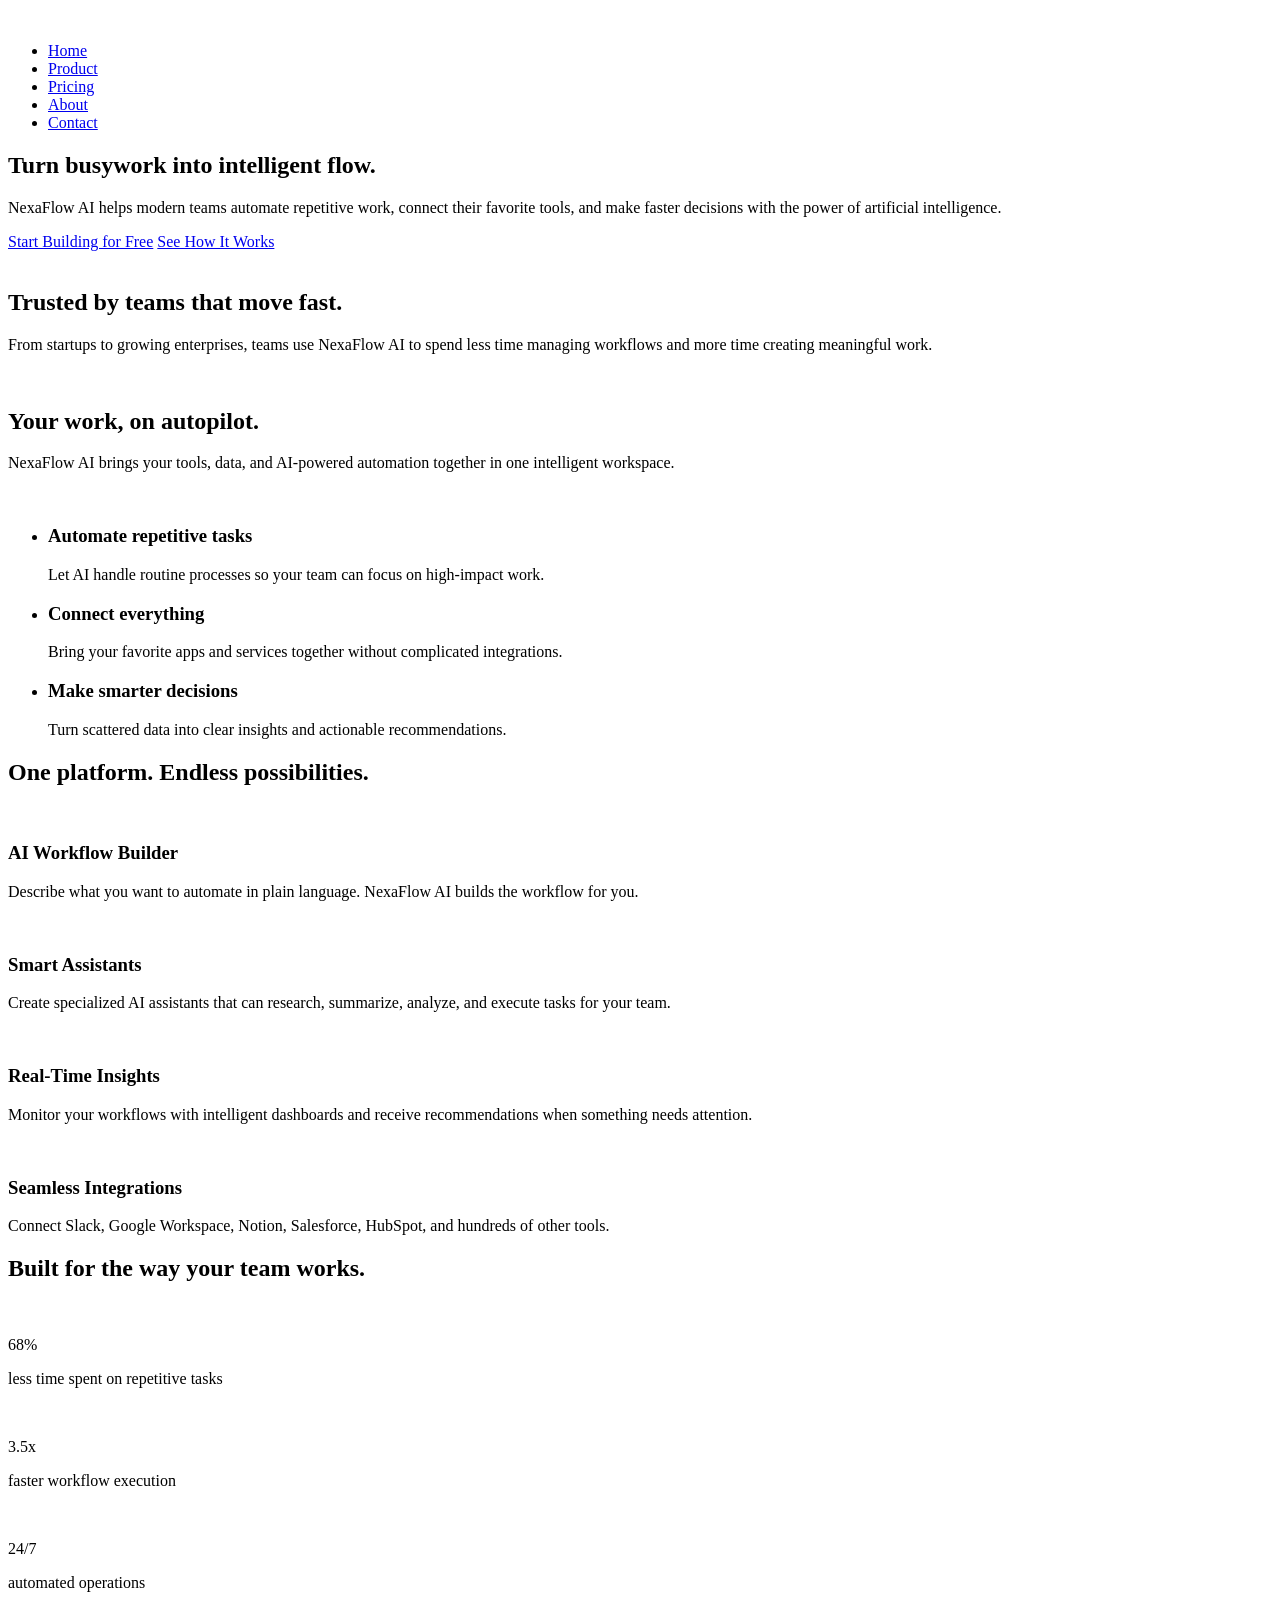
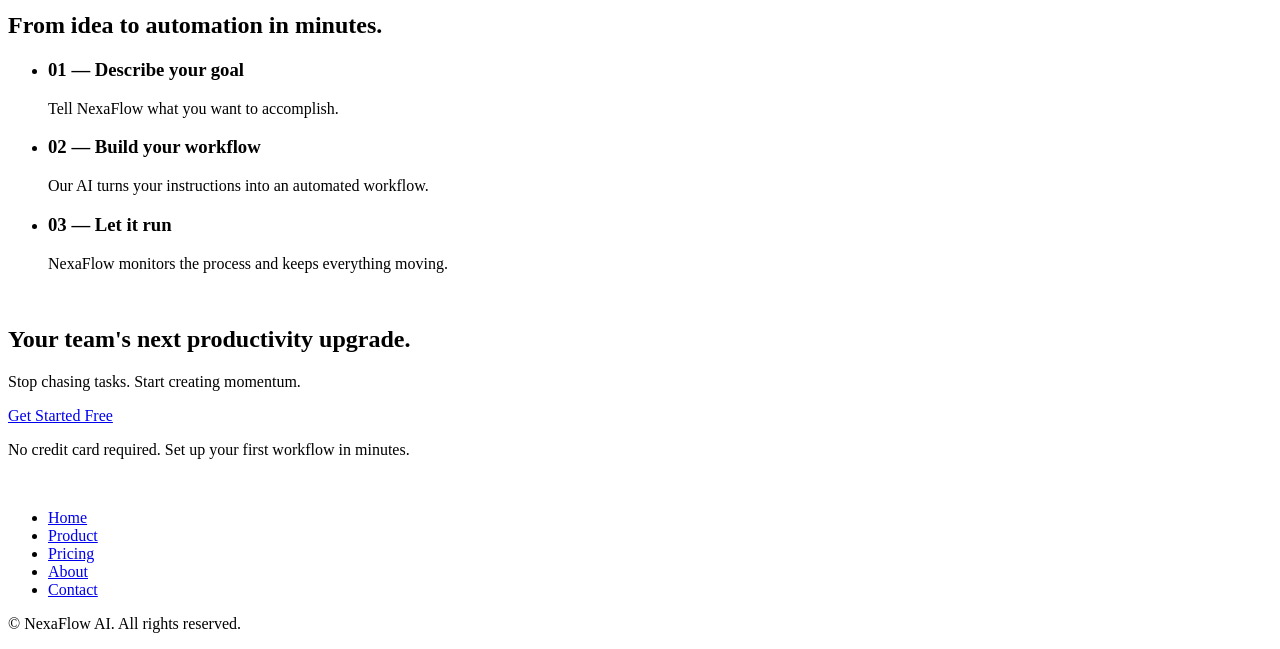
==== index.html @ 8fc052a5 "Add text content for product page" ====
<!doctype html>
<html lang="en">
  <head>
    <meta charset="UTF-8" />
    <meta name="viewport" content="width=device-width, initial-scale=1.0" />
    <title>NexaFlow AI | Home</title>
  </head>
  <body>
    <header>
      <img src="" alt="" />
      <nav>
        <ul>
          <li><a href="./index.html">Home</a></li>
          <li><a href="./pages/product.html">Product</a></li>
          <li><a href="#">Pricing</a></li>
          <li><a href="#">About</a></li>
          <li><a href="#">Contact</a></li>
        </ul>
      </nav>
    </header>
    <main>
      <section>
        <div>
          <h1>Turn busywork into intelligent flow.</h1>
          <p>
            NexaFlow AI helps modern teams automate repetitive work, connect
            their favorite tools, and make faster decisions with the power of
            artificial intelligence.
          </p>
          <a href="#">Start Building for Free</a>
          <a href="#">See How It Works</a>
        </div>
        <img src="" alt="" />
      </section>
      <section>
        <div>
          <h2>Trusted by teams that move fast.</h2>
          <p>
            From startups to growing enterprises, teams use NexaFlow AI to spend
            less time managing workflows and more time creating meaningful work.
          </p>
        </div>
        <div>
          <img src="" alt="" />
          <img src="" alt="" />
          <img src="" alt="" />
          <img src="" alt="" />
          <img src="" alt="" />
          <img src="" alt="" />
        </div>
      </section>
      <section>
        <div>
          <h2>Your work, on autopilot.</h2>
          <p>
            NexaFlow AI brings your tools, data, and AI-powered automation
            together in one intelligent workspace.
          </p>
        </div>
        <div>
          <img src="" alt="" />
          <ul>
            <li>
              <h3>Automate repetitive tasks</h3>
              <p>
                Let AI handle routine processes so your team can focus on
                high-impact work.
              </p>
            </li>
            <li>
              <h3>Connect everything</h3>
              <p>
                Bring your favorite apps and services together without
                complicated integrations.
              </p>
            </li>
            <li>
              <h3>Make smarter decisions</h3>
              <p>
                Turn scattered data into clear insights and actionable
                recommendations.
              </p>
            </li>
          </ul>
        </div>
      </section>
      <section>
        <h2>One platform. Endless possibilities.</h2>
        <div>
          <div>
            <img src="" alt="" />
            <h3>AI Workflow Builder</h3>
            <p>
              Describe what you want to automate in plain language. NexaFlow AI
              builds the workflow for you.
            </p>
          </div>
          <div>
            <img src="" alt="" />
            <h3>Smart Assistants</h3>
            <p>
              Create specialized AI assistants that can research, summarize,
              analyze, and execute tasks for your team.
            </p>
          </div>
          <div>
            <img src="" alt="" />
            <h3>Real-Time Insights</h3>
            <p>
              Monitor your workflows with intelligent dashboards and receive
              recommendations when something needs attention.
            </p>
          </div>
          <div>
            <img src="" alt="" />
            <h3>Seamless Integrations</h3>
            <p>
              Connect Slack, Google Workspace, Notion, Salesforce, HubSpot, and
              hundreds of other tools.
            </p>
          </div>
        </div>
      </section>
      <section>
        <h2>Built for the way your team works.</h2>
        <div>
          <div>
            <div>
              <img src="" alt="" />
              <p>68%</p>
            </div>
            <p>less time spent on repetitive tasks</p>
          </div>
          <div>
            <div>
              <img src="" alt="" />
              <p>3.5x</p>
            </div>
            <p>faster workflow execution</p>
          </div>
          <div>
            <div>
              <img src="" alt="" />
              <p>24/7</p>
            </div>
            <p>automated operations</p>
          </div>
        </div>
      </section>
      <section>
        <h2>From idea to automation in minutes.</h2>
        <ul>
          <li>
            <h3>01 — Describe your goal</h3>
            <p>Tell NexaFlow what you want to accomplish.</p>
          </li>
          <li>
            <h3>02 — Build your workflow</h3>
            <p>Our AI turns your instructions into an automated workflow.</p>
          </li>
          <li>
            <h3>03 — Let it run</h3>
            <p>NexaFlow monitors the process and keeps everything moving.</p>
          </li>
        </ul>
        <img src="" alt="" />
      </section>
      <section>
        <h2>Your team's next productivity upgrade.</h2>
        <p>Stop chasing tasks. Start creating momentum.</p>
        <a href="#">Get Started Free</a>
        <p>No credit card required. Set up your first workflow in minutes.</p>
      </section>
    </main>
    <footer>
      <img src="" alt="" />
      <nav>
        <ul>
          <li><a href="#">Home</a></li>
          <li><a href="#">Product</a></li>
          <li><a href="#">Pricing</a></li>
          <li><a href="#">About</a></li>
          <li><a href="#">Contact</a></li>
        </ul>
      </nav>
      <p>&copy; NexaFlow AI. All rights reserved.</p>
    </footer>
  </body>
</html>
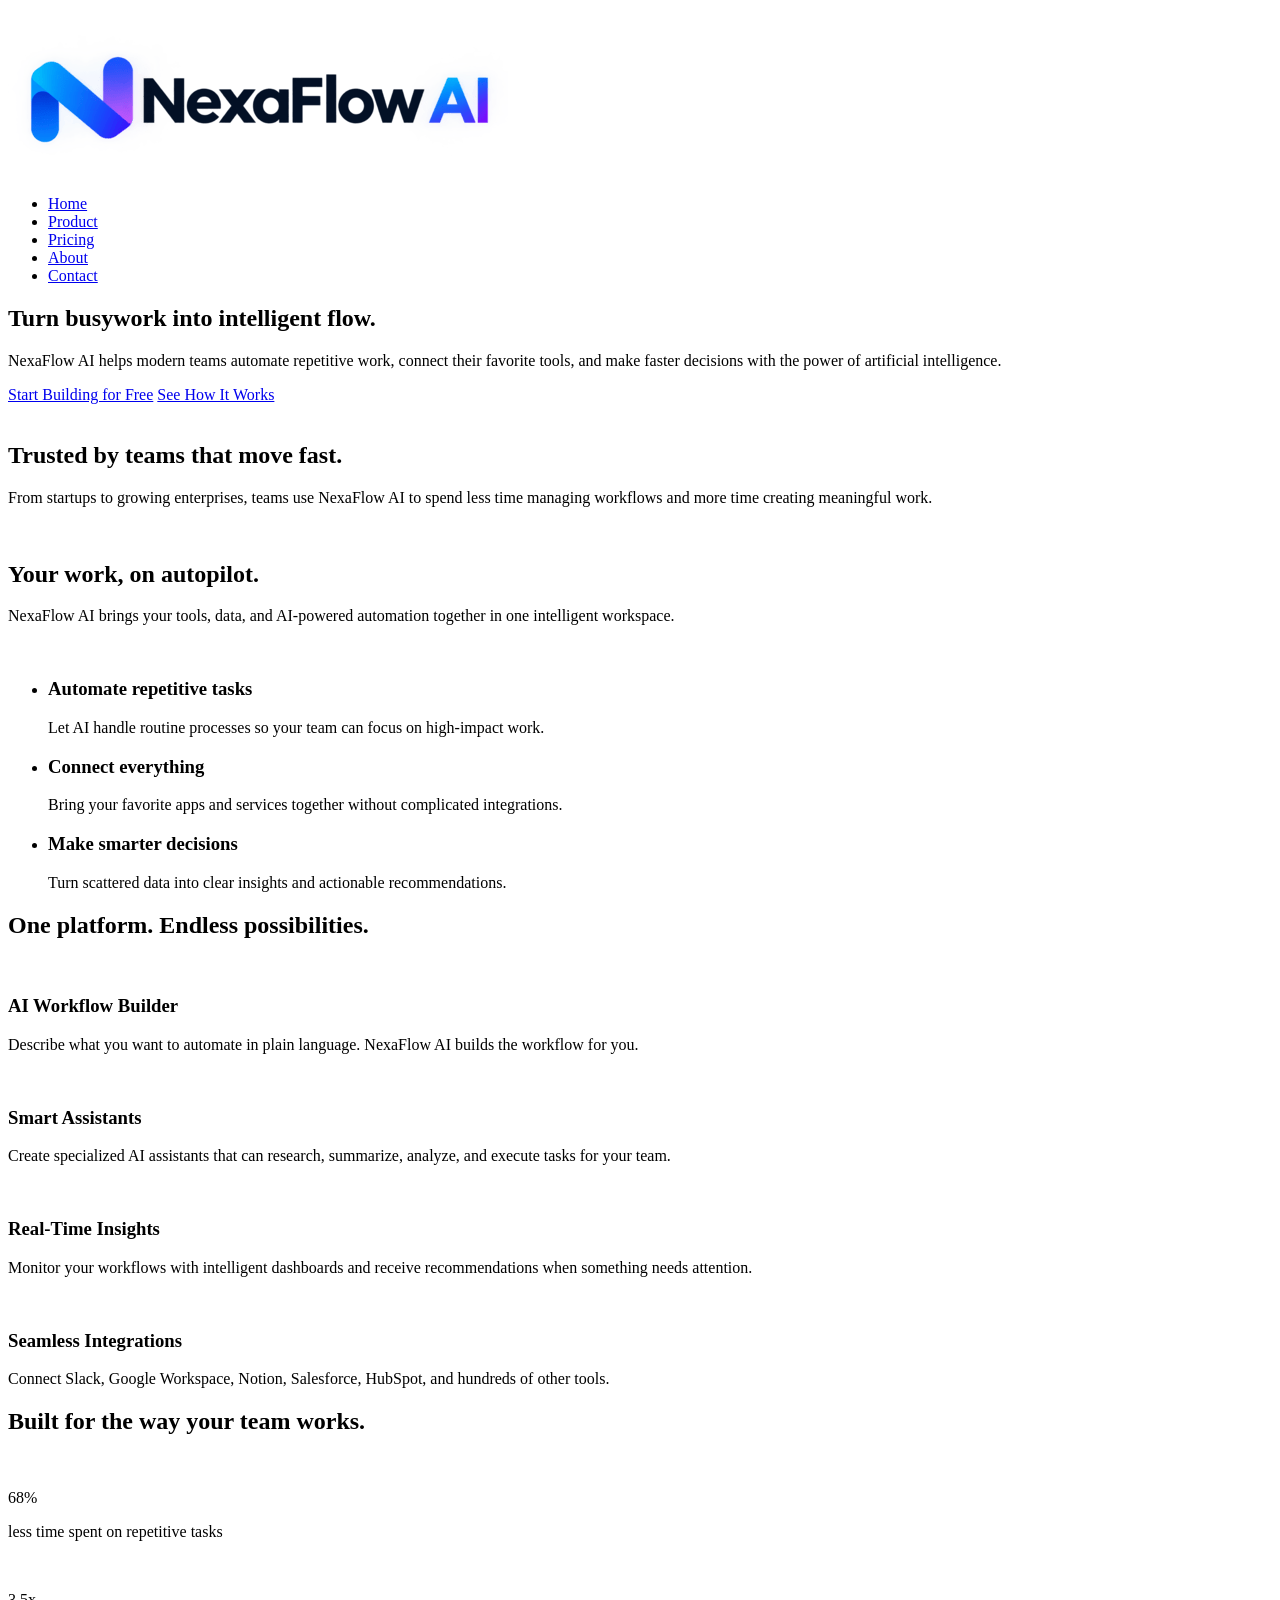
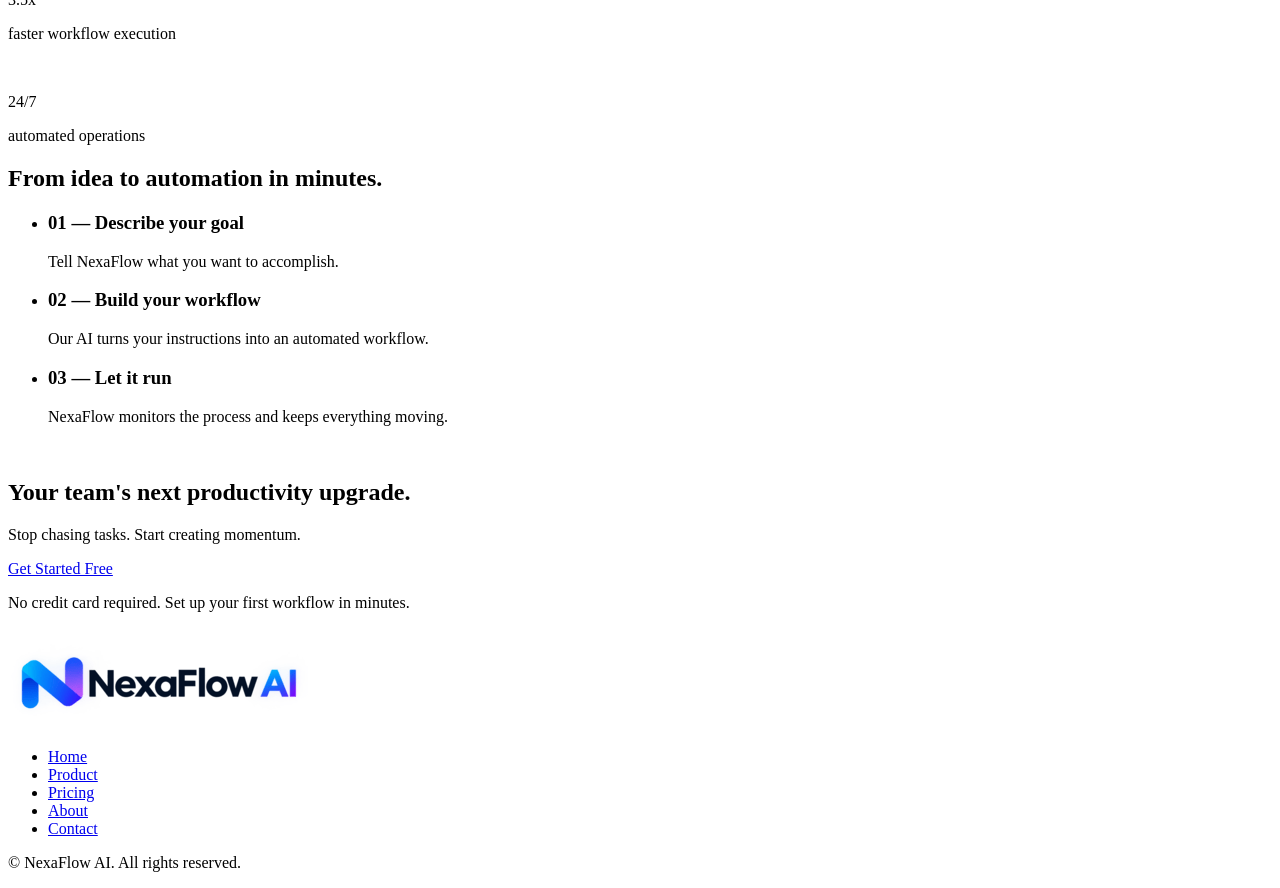
==== commit 518a5942: "Add logo to headers and footers" ====
--- a/index.html
+++ b/index.html
@@ -7,14 +7,19 @@
   </head>
   <body>
     <header>
-      <img src="" alt="" />
+      <img
+        src="./images/header-logo.png"
+        alt="NexaFlow AI logo"
+        width="500"
+        height="167"
+      />
       <nav>
         <ul>
           <li><a href="./index.html">Home</a></li>
           <li><a href="./pages/product.html">Product</a></li>
-          <li><a href="#">Pricing</a></li>
-          <li><a href="#">About</a></li>
-          <li><a href="#">Contact</a></li>
+          <li><a href="./pages/pricing.html">Pricing</a></li>
+          <li><a href="./pages/about.html">About</a></li>
+          <li><a href="./pages/contact.html">Contact</a></li>
         </ul>
       </nav>
     </header>
@@ -173,14 +178,19 @@
       </section>
     </main>
     <footer>
-      <img src="" alt="" />
+      <img
+        src="./images/footer-logo.png"
+        alt="NexaFlow AI logo"
+        width="300"
+        height="100"
+      />
       <nav>
         <ul>
-          <li><a href="#">Home</a></li>
-          <li><a href="#">Product</a></li>
-          <li><a href="#">Pricing</a></li>
-          <li><a href="#">About</a></li>
-          <li><a href="#">Contact</a></li>
+          <li><a href="./index.html">Home</a></li>
+          <li><a href="./pages/product.html">Product</a></li>
+          <li><a href="./pages/pricing.html">Pricing</a></li>
+          <li><a href="./pages/about.html">About</a></li>
+          <li><a href="./pages/contact.html">Contact</a></li>
         </ul>
       </nav>
       <p>&copy; NexaFlow AI. All rights reserved.</p>
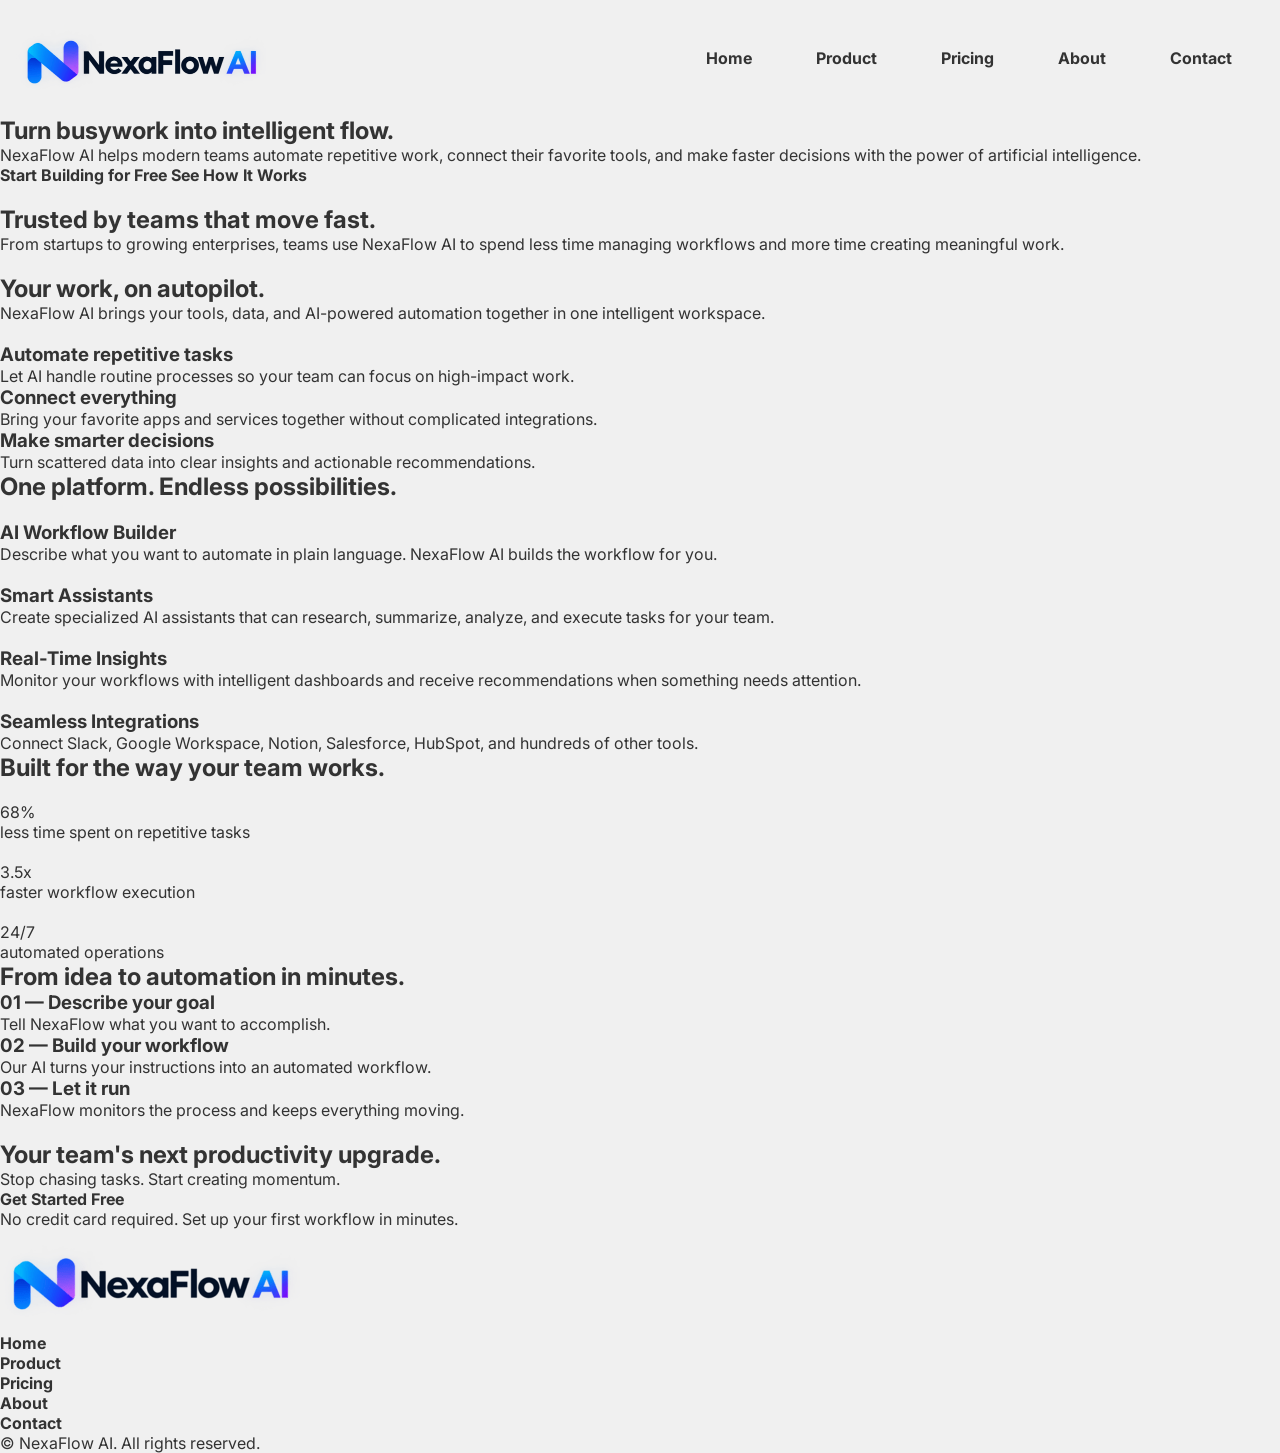
==== commit e613f0e0: "Style main navigation" ====
--- a/index.html
+++ b/index.html
@@ -4,22 +4,38 @@
     <meta charset="UTF-8" />
     <meta name="viewport" content="width=device-width, initial-scale=1.0" />
     <title>NexaFlow AI | Home</title>
+    <link rel="stylesheet" href="./styles.css" />
+    <link rel="preconnect" href="https://fonts.googleapis.com" />
+    <link rel="preconnect" href="https://fonts.gstatic.com" crossorigin />
+    <link
+      href="https://fonts.googleapis.com/css2?family=Inter:ital,opsz,wght@0,14..32,100..900;1,14..32,100..900&display=swap"
+      rel="stylesheet"
+    />
   </head>
   <body>
-    <header>
+    <header class="header">
       <img
         src="./images/header-logo.png"
         alt="NexaFlow AI logo"
+        class="header-logo"
         width="500"
         height="167"
       />
-      <nav>
-        <ul>
-          <li><a href="./index.html">Home</a></li>
-          <li><a href="./pages/product.html">Product</a></li>
-          <li><a href="./pages/pricing.html">Pricing</a></li>
-          <li><a href="./pages/about.html">About</a></li>
-          <li><a href="./pages/contact.html">Contact</a></li>
+      <nav class="header-nav">
+        <ul class="header-nav-list">
+          <li class="header-nav-item"><a href="./index.html">Home</a></li>
+          <li class="header-nav-item">
+            <a href="./pages/product.html">Product</a>
+          </li>
+          <li class="header-nav-item">
+            <a href="./pages/pricing.html">Pricing</a>
+          </li>
+          <li class="header-nav-item">
+            <a href="./pages/about.html">About</a>
+          </li>
+          <li class="header-nav-item">
+            <a href="./pages/contact.html">Contact</a>
+          </li>
         </ul>
       </nav>
     </header>
--- a/styles.css
+++ b/styles.css
@@ -0,0 +1,96 @@
+/* ************************* */
+/* --------- RESET --------- */
+/* ************************* */
+* {
+  box-sizing: border-box;
+  margin: 0;
+  padding: 0;
+}
+
+/* ************************* */
+/* -------- GENERAL -------- */
+/* ************************* */
+
+/* --------- Colors -------- */
+
+/*
+Body Background
+#f0f0f0
+*/
+
+/*
+Text
+#333
+*/
+
+/* 
+Scheme
+#056CF2
+#0597F2
+#05AFF2
+#56A69E
+#0D0D0D
+*/
+
+/* ------- Typography ------ */
+
+/* General */
+
+html {
+  font-size: 62.5%;
+}
+
+body {
+  font-family: "Inter", sans-serif;
+  font-size: 1.6rem;
+  background-color: #f0f0f0;
+  color: #333;
+}
+
+/* Links */
+
+a:link,
+a:visited {
+  text-decoration: none;
+  color: #333;
+}
+
+a:link,
+a:visited,
+a:hover,
+a:active {
+  font-weight: 700;
+}
+
+/* ************************* */
+/* --------- HEADER -------- */
+/* ************************* */
+
+/* ------ Main Nav Bar ----- */
+
+.header {
+  display: flex;
+  justify-content: space-between;
+  align-items: center;
+  margin: 1.6rem;
+}
+
+.header-logo {
+  max-width: 25rem;
+  height: auto;
+}
+
+.header-nav-list {
+  display: flex;
+  list-style-type: none;
+}
+
+.header-nav-item a:link,
+.header-nav-item a:visited {
+  margin: 1.6rem 3.2rem;
+}
+
+.header-nav-item a:hover,
+.header-nav-item a:active {
+  color: #056cf2;
+}
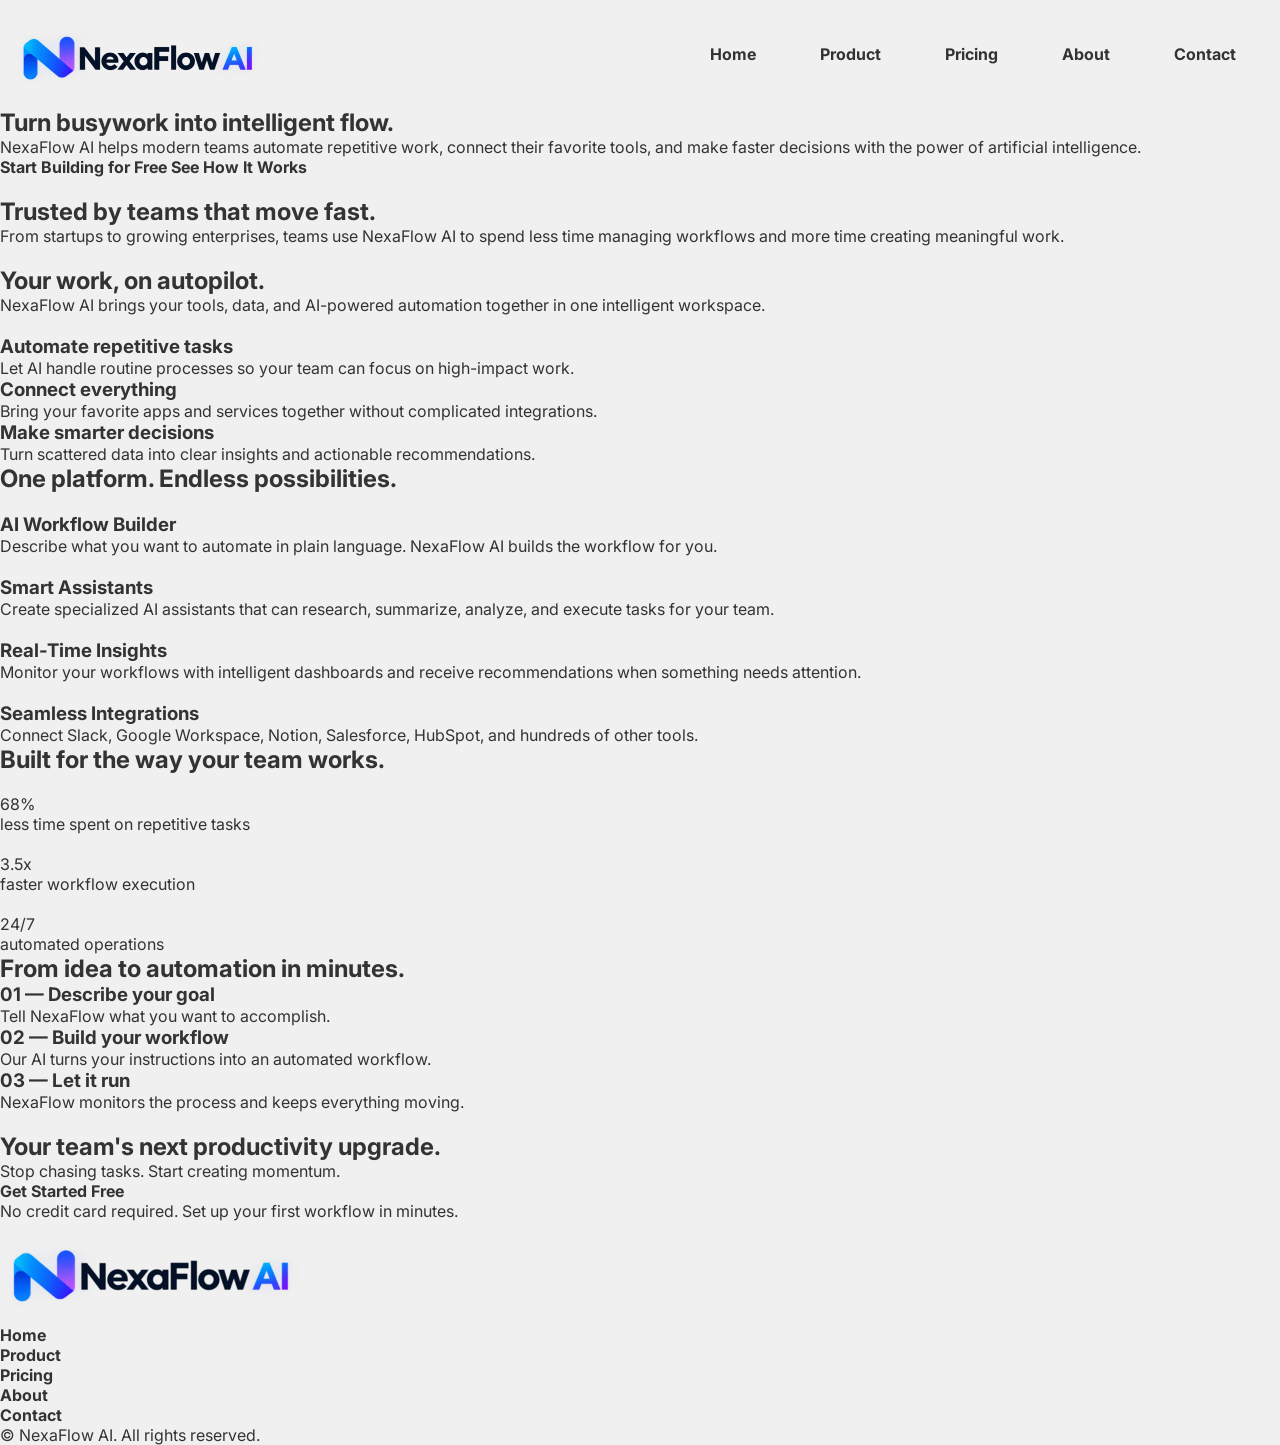
==== commit ab87ea3b: "Updated header classes across all pages" ====
--- a/index.html
+++ b/index.html
@@ -21,7 +21,7 @@
         width="500"
         height="167"
       />
-      <nav class="header-nav">
+      <nav>
         <ul class="header-nav-list">
           <li class="header-nav-item"><a href="./index.html">Home</a></li>
           <li class="header-nav-item">
--- a/styles.css
+++ b/styles.css
@@ -72,7 +72,7 @@
   display: flex;
   justify-content: space-between;
   align-items: center;
-  margin: 1.6rem;
+  margin: 1.2rem;
 }
 
 .header-logo {
